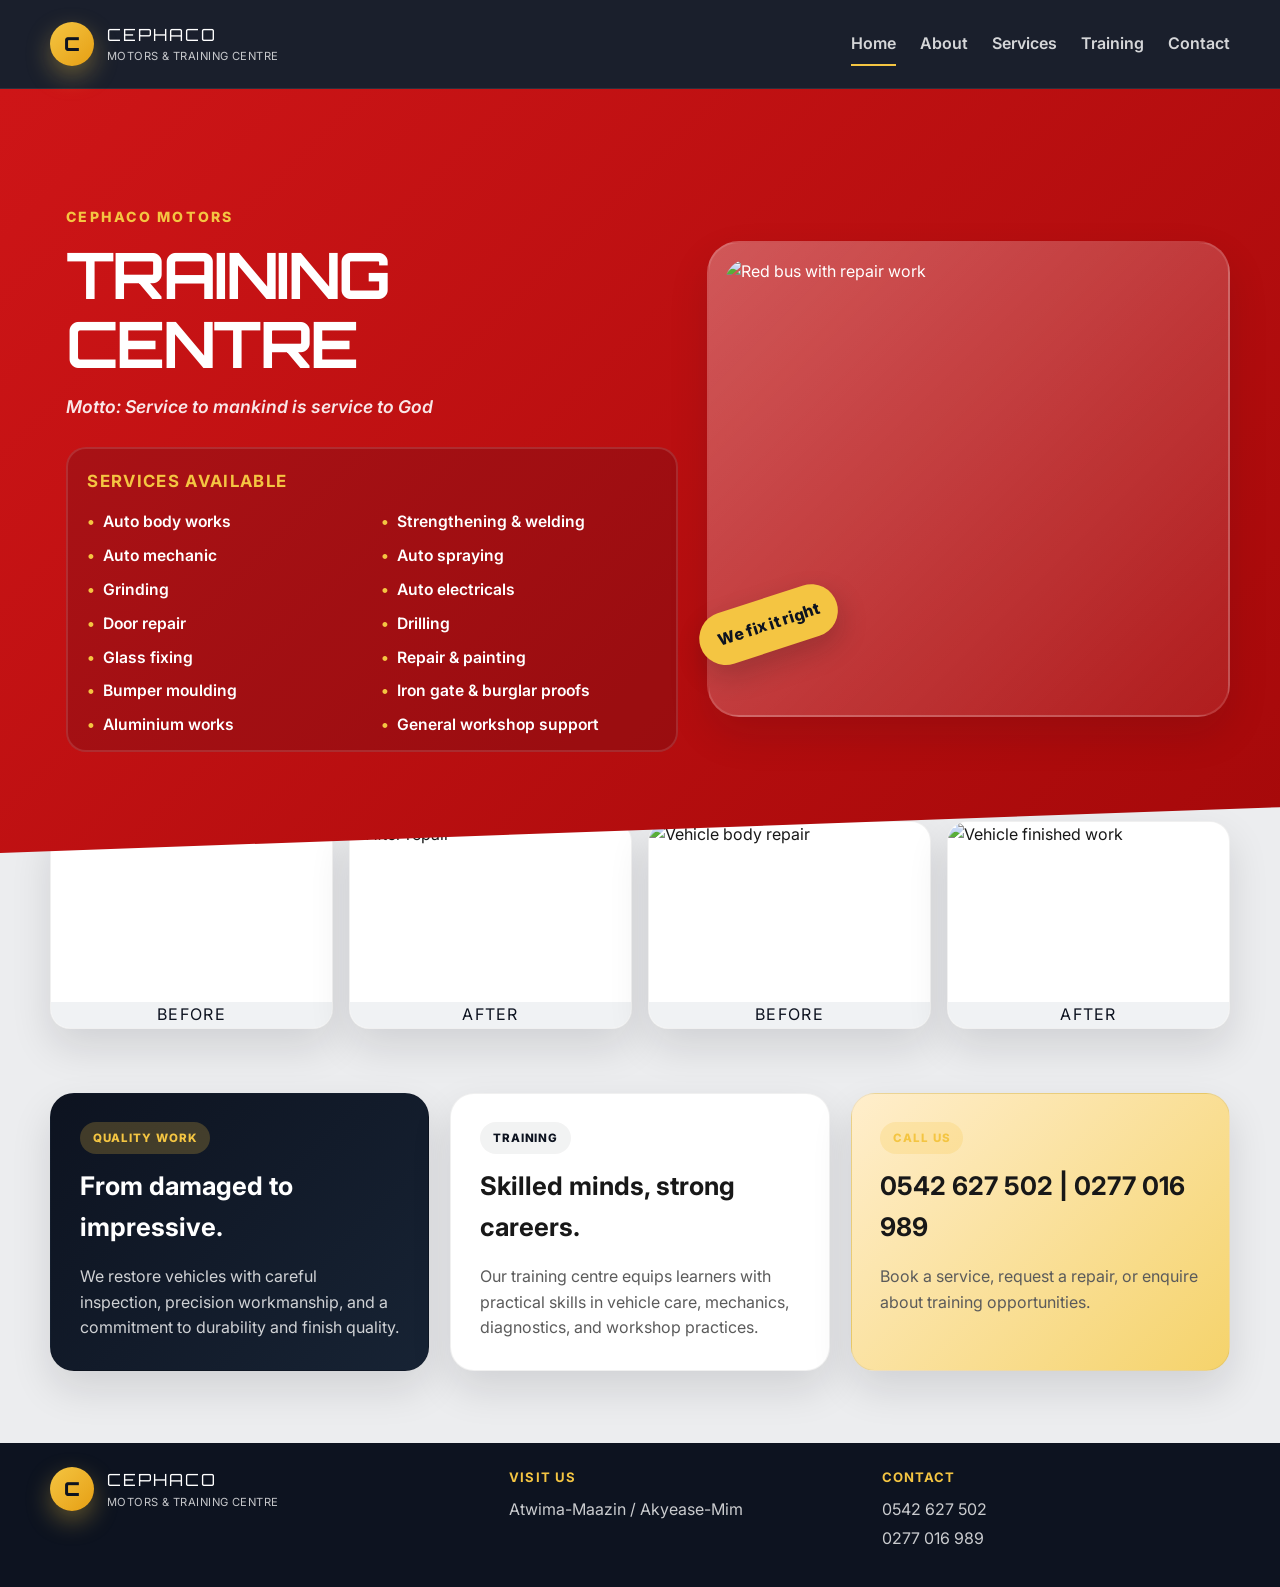
==== index.html @ 9bf20b14 "Add files via upload" ====
<!DOCTYPE html>
<html lang="en">
  <head>
    <meta charset="UTF-8" />
    <meta name="viewport" content="width=device-width, initial-scale=1.0" />
    <title>CEPHACO Motors & Training Centre</title>
    <meta
      name="description"
      content="CEPHACO Motors and Training Centre offers vehicle repair, auto body work, auto electricals, training and vehicle service solutions."
    />
    <link rel="preconnect" href="https://fonts.googleapis.com" />
    <link rel="preconnect" href="https://fonts.gstatic.com" crossorigin />
    <link
      href="https://fonts.googleapis.com/css2?family=Orbitron:wght@500;700;800;900&family=Inter:wght@400;500;600;700;800&display=swap"
      rel="stylesheet"
    />
    <link rel="stylesheet" href="styles.css" />
  </head>
  <body>
    <header class="site-header">
      <div class="container nav-wrap">
        <a href="index.html" class="brand" aria-label="CEPHACO home">
          <div class="brand-badge">C</div>
          <div>
            <span class="brand-name">CEPHACO</span>
            <small>MOTORS & TRAINING CENTRE</small>
          </div>
        </a>

        <nav class="main-nav" aria-label="Main navigation">
          <a href="index.html" class="active">Home</a>
          <a href="about.html">About</a>
          <a href="services.html">Services</a>
          <a href="training.html">Training</a>
          <a href="contact.html">Contact</a>
        </nav>
      </div>
    </header>

    <main>
      <section class="hero-panel">
        <div class="container hero-shell">
          <div class="hero-copy">
            <div class="hero-topline">CEPHACO MOTORS</div>
            <h1>TRAINING CENTRE</h1>
            <p class="hero-tag">Motto: Service to mankind is service to God</p>

            <div class="services-widget">
              <h3>Services available</h3>
              <div class="service-list">
                <span>Auto body works</span>
                <span>Strengthening & welding</span>
                <span>Auto mechanic</span>
                <span>Auto spraying</span>
                <span>Grinding</span>
                <span>Auto electricals</span>
                <span>Door repair</span>
                <span>Drilling</span>
                <span>Glass fixing</span>
                <span>Repair & painting</span>
                <span>Bumper moulding</span>
                <span>Iron gate & burglar proofs</span>
                <span>Aluminium works</span>
                <span>General workshop support</span>
              </div>
            </div>
          </div>

          <div class="hero-visual">
            <div class="bus-figure">
              <img
                src="https://images.unsplash.com/photo-1553440569-bcc63803a83d?auto=format&fit=crop&w=1200&q=80"
                alt="Red bus with repair work"
              />
            </div>
            <div class="arrow-callout">We fix it right</div>
          </div>
        </div>
      </section>

      <section class="gallery-strip">
        <div class="container mini-gallery">
          <div class="before-after">
            <img src="https://images.unsplash.com/photo-1503376780353-7e6692767b70?auto=format&fit=crop&w=800&q=80" alt="Before repair" />
            <span>Before</span>
          </div>
          <div class="before-after after">
            <img src="https://images.unsplash.com/photo-1492144534655-ae79c964c9d7?auto=format&fit=crop&w=800&q=80" alt="After repair" />
            <span>After</span>
          </div>
          <div class="before-after">
            <img src="https://images.unsplash.com/photo-1511919884226-fd3cad34687c?auto=format&fit=crop&w=800&q=80" alt="Vehicle body repair" />
            <span>Before</span>
          </div>
          <div class="before-after after">
            <img src="https://images.unsplash.com/photo-1544636331-e26879cd4d9b?auto=format&fit=crop&w=800&q=80" alt="Vehicle finished work" />
            <span>After</span>
          </div>
        </div>
      </section>

      <section class="features">
        <div class="container feature-grid">
          <article class="feature-card feature-dark">
            <div class="feature-badge">Quality Work</div>
            <h3>From damaged to impressive.</h3>
            <p>
              We restore vehicles with careful inspection, precision workmanship, and a
              commitment to durability and finish quality.
            </p>
          </article>

          <article class="feature-card">
            <div class="feature-badge alt">Training</div>
            <h3>Skilled minds, strong careers.</h3>
            <p>
              Our training centre equips learners with practical skills in vehicle care,
              mechanics, diagnostics, and workshop practices.
            </p>
          </article>

          <article class="feature-card highlight-card">
            <div class="feature-badge">Call us</div>
            <h3>0542 627 502 | 0277 016 989</h3>
            <p>Book a service, request a repair, or enquire about training opportunities.</p>
          </article>
        </div>
      </section>
    </main>

    <footer class="site-footer">
      <div class="container footer-wrap">
        <div>
          <div class="brand footer-brand">
            <div class="brand-badge">C</div>
            <div>
              <span class="brand-name">CEPHACO</span>
              <small>MOTORS & TRAINING CENTRE</small>
            </div>
          </div>
        </div>

        <div>
          <h4>Visit us</h4>
          <p>Atwima-Maazin / Akyease-Mim</p>
        </div>

        <div>
          <h4>Contact</h4>
          <p>0542 627 502</p>
          <p>0277 016 989</p>
        </div>
      </div>
    </footer>

    <script src="script.js"></script>
  </body>
</html>
---- styles.css ----
:root {
  --red-1: #a6090a;
  --red-2: #ce1517;
  --red-3: #e72b2c;
  --gold: #f4c542;
  --dark: #0d1320;
  --bg: #ecedef;
  --text: #181818;
  --muted: #5b5b5b;
  --white: #ffffff;
  --shadow: 0 18px 40px rgba(16, 17, 22, 0.12);
}

* {
  box-sizing: border-box;
}

html {
  scroll-behavior: smooth;
}

body {
  margin: 0;
  font-family: "Inter", sans-serif;
  background: var(--bg);
  color: var(--text);
  line-height: 1.6;
}

img {
  display: block;
  max-width: 100%;
}

a {
  color: inherit;
  text-decoration: none;
}

button,
input,
textarea {
  font: inherit;
}

.container {
  width: min(1180px, calc(100% - 2rem));
  margin: 0 auto;
}

.site-header {
  background: rgba(13, 19, 32, 0.94);
  border-bottom: 1px solid rgba(255, 255, 255, 0.08);
  position: sticky;
  top: 0;
  z-index: 20;
}

.nav-wrap {
  display: flex;
  align-items: center;
  justify-content: space-between;
  min-height: 88px;
  gap: 1.5rem;
}

.brand {
  display: inline-flex;
  align-items: center;
  gap: 0.8rem;
}

.brand-badge {
  width: 44px;
  height: 44px;
  border-radius: 50%;
  display: grid;
  place-items: center;
  background: linear-gradient(135deg, #f4c542 0%, #e69f14 100%);
  color: var(--dark);
  font-family: "Orbitron", sans-serif;
  font-weight: 900;
  font-size: 1.2rem;
  box-shadow: 0 10px 24px rgba(244, 197, 66, 0.35);
}

.brand-name {
  display: block;
  color: var(--white);
  font-family: "Orbitron", sans-serif;
  font-size: 1.05rem;
  letter-spacing: 0.12em;
}

.brand small {
  display: block;
  color: rgba(255, 255, 255, 0.76);
  font-size: 0.7rem;
  letter-spacing: 0.04em;
}

.main-nav {
  display: flex;
  align-items: center;
  gap: 1.5rem;
  color: rgba(255, 255, 255, 0.82);
  font-weight: 600;
}

.main-nav a {
  position: relative;
  padding: 0.3rem 0;
}

.main-nav a::after {
  content: "";
  position: absolute;
  left: 0;
  bottom: -0.25rem;
  width: 100%;
  height: 2px;
  background: var(--gold);
  transform: scaleX(0);
  transform-origin: left;
  transition: transform 0.2s ease;
}

.main-nav a:hover::after,
.main-nav a.active::after {
  transform: scaleX(1);
}

.hero-panel {
  background: linear-gradient(135deg, var(--red-2) 0%, var(--red-1) 100%);
  color: var(--white);
  padding: 2.5rem 0 1.5rem;
  clip-path: polygon(0 0, 100% 0, 100% 94%, 0 100%);
}

.hero-shell {
  display: grid;
  grid-template-columns: 1.2fr 1fr;
  gap: 1.8rem;
  align-items: center;
  min-height: 700px;
}

.hero-copy {
  padding-left: 1rem;
}

.hero-topline,
.kicker {
  margin: 0 0 0.75rem;
  color: var(--gold);
  font-size: 0.88rem;
  text-transform: uppercase;
  letter-spacing: 0.16em;
  font-weight: 800;
}

.hero-copy h1,
.page-hero h1 {
  margin: 0;
  font-family: "Orbitron", sans-serif;
  line-height: 1.08;
  letter-spacing: -0.04em;
  text-transform: uppercase;
}

.hero-copy h1 {
  font-size: clamp(2.7rem, 5vw, 5rem);
}

.hero-tag {
  margin: 0.9rem 0 1.6rem;
  color: rgba(255, 255, 255, 0.9);
  font-size: 1.1rem;
  font-weight: 600;
  font-style: italic;
}

.services-widget {
  background: rgba(13, 19, 32, 0.15);
  border: 2px solid rgba(255, 255, 255, 0.12);
  border-radius: 20px;
  padding: 1.2rem 1.2rem 0.8rem;
  max-width: 620px;
}

.services-widget h3 {
  margin: 0 0 0.9rem;
  font-size: 1.05rem;
  text-transform: uppercase;
  letter-spacing: 0.08em;
  color: var(--gold);
}

.service-list {
  display: grid;
  grid-template-columns: repeat(2, minmax(0, 1fr));
  gap: 0.55rem 1.1rem;
  font-size: 0.98rem;
  font-weight: 600;
}

.service-list span::before {
  content: "•";
  margin-right: 0.5rem;
  color: var(--gold);
}

.hero-visual {
  position: relative;
  display: flex;
  align-items: center;
  justify-content: center;
  min-height: 520px;
}

.bus-figure {
  width: min(100%, 600px);
  background: linear-gradient(135deg, rgba(255,255,255,0.3), rgba(255,255,255,0.08));
  border: 2px solid rgba(255,255,255,0.12);
  padding: 1rem;
  border-radius: 32px;
  box-shadow: var(--shadow);
}

.bus-figure img {
  width: 100%;
  height: 440px;
  object-fit: cover;
  border-radius: 24px;
}

.arrow-callout {
  position: absolute;
  left: -10px;
  bottom: 88px;
  background: var(--gold);
  color: var(--dark);
  padding: 0.85rem 1.2rem;
  border-radius: 999px;
  font-weight: 800;
  transform: rotate(-18deg);
  box-shadow: 0 12px 28px rgba(17, 17, 17, 0.2);
}

.gallery-strip {
  margin-top: -2rem;
  padding-bottom: 1rem;
}

.mini-gallery {
  display: grid;
  grid-template-columns: repeat(4, minmax(0, 1fr));
  gap: 1rem;
}

.before-after {
  background: var(--white);
  border: 1px solid rgba(0, 0, 0, 0.06);
  border-radius: 20px;
  overflow: hidden;
  box-shadow: var(--shadow);
}

.before-after img {
  width: 100%;
  height: 180px;
  object-fit: cover;
}

.before-after span {
  display: block;
  text-align: center;
  padding: 0.7rem 0.
  font-weight: 800;
  text-transform: uppercase;
  letter-spacing: 0.08em;
  color: var(--dark);
  background: #f0f2f4;
}

.features {
  padding: 3rem 0 4.5rem;
}

.feature-grid {
  display: grid;
  grid-template-columns: repeat(3, minmax(0, 1fr));
  gap: 1.3rem;
}

.feature-card {
  background: var(--white);
  border-radius: 24px;
  padding: 1.8rem;
  border: 1px solid rgba(0, 0, 0, 0.06);
  box-shadow: var(--shadow);
}

.feature-card p {
  margin-bottom: 0;
  color: var(--muted);
}

.feature-card h3 {
  margin: 0.8rem 0 0.5rem;
  font-size: clamp(1.4rem, 2vw, 1.9rem);
}

.feature-dark {
  background: linear-gradient(135deg, var(--dark), #172334);
  color: var(--white);
}

.feature-dark p {
  color: rgba(255, 255, 255, 0.8);
}

.feature-badge {
  display: inline-block;
  border-radius: 999px;
  background: rgba(244, 197, 66, 0.22);
  color: var(--gold);
  padding: 0.4rem 0.8rem;
  font-weight: 800;
  font-size: 0.72rem;
  text-transform: uppercase;
  letter-spacing: 0.08em;
}

.feature-badge.alt {
  background: rgba(13, 19, 32, 0.05);
  color: var(--dark);
}

.highlight-card {
  background: linear-gradient(135deg, #ffeecc 0%, #f5d36b 100%);
}

.site-footer {
  background: #0d1320;
  color: var(--white);
  padding: 1.5rem 0 2rem;
}

.footer-wrap {
  display: grid;
  grid-template-columns: 1.25fr 1fr 1fr;
  gap: 1.5rem;
  align-items: start;
}

.footer-wrap h4 {
  margin-top: 0;
  margin-bottom: 0.6rem;
  color: var(--gold);
  text-transform: uppercase;
  letter-spacing: 0.08em;
  font-size: 0.82rem;
}

.footer-wrap p {
  margin: 0.2rem 0;
  color: rgba(255,255,255,0.78);
}

.page-main {
  background: #f5f5f6;
}

.page-hero {
  background: linear-gradient(135deg, #ad0f10 0%, #d31d1d 100%);
  color: var(--white);
  padding: 3.2rem 0 2.4rem;
}

.small-hero h1 {
  font-size: clamp(2.1rem, 4vw, 3.4rem);
  max-width: 760px;
}

.content-section {
  padding: 4rem 0;
}

.split-layout {
  display: grid;
  grid-template-columns: 1.2fr 0.8fr;
  gap: 1.5rem;
  align-items: center;
}

.split-layout p,
.values-grid p,
.detail-card p,
.training-box p,
.contact-card li,
.contact-form label {
  color: var(--muted);
}

.info-box,
.contact-card,
.training-box,
.detail-card {
  background: var(--white);
  border-radius: 22px;
  border: 1px solid rgba(17, 17, 17, 0.06);
  padding: 1.8rem;
  box-shadow: var(--shadow);
}

.values-grid {
  display: grid;
  grid-template-columns: repeat(3, minmax(0, 1fr));
  gap: 1.3rem;
}

.values-grid h3,
.detail-card h3,
.training-box h3,
.contact-card h3 {
  margin-top: 0;
  margin-bottom: 0.6rem;
  font-size: 1.5rem;
}

.alt-bg {
  background: #edf1f4;
}

.card-grid {
  display: grid;
  grid-template-columns: repeat(3, minmax(0, 1fr));
  gap: 1.3rem;
}

.training-layout {
  display: grid;
  grid-template-columns: repeat(3, minmax(0, 1fr));
  gap: 1.3rem;
}

.pill {
  display: inline-block;
  background: rgba(244, 197, 66, 0.15);
  color: #c78306;
  font-size: 0.78rem;
  letter-spacing: 0.08em;
  text-transform: uppercase;
  font-weight: 800;
  padding: 0.45rem 0.7rem;
  border-radius: 999px;
  margin-bottom: 0.8rem;
}

.highlight-box {
  background: linear-gradient(135deg, var(--dark), #1b2335);
  color: var(--white);
}

.highlight-box p,
.highlight-box .pill {
  color: rgba(255,255,255,0.8);
}

.contact-layout {
  display: grid;
  grid-template-columns: 0.8fr 1.2fr;
  gap: 1.5rem;
}

.contact-card ul {
  list-style: none;
  margin: 0;
  padding: 0;
  display: grid;
  gap: 0.7rem;
}

.contact-form {
  display: grid;
  gap: 1rem;
  background: var(--white);
  border-radius: 22px;
  border: 1px solid rgba(17,17,17,0.06);
  box-shadow: var(--shadow);
  padding: 1.5rem;
}

.contact-form label {
  display: grid;
  gap: 0.45rem;
  font-weight: 600;
}

.contact-form input,
.contact-form textarea {
  padding: 0.9rem 1rem;
  border-radius: 12px;
  border: 1px solid rgba(17, 17, 17, 0.1);
  background: #f8f8f8;
  color: var(--text);
}

.contact-form button {
  border: none;
  border-radius: 999px;
  background: linear-gradient(135deg, var(--red-2), var(--red-1));
  color: var(--white);
  padding: 0.9rem 1.2rem;
  font-weight: 800;
  cursor: pointer;
}

@media (max-width: 900px) {
  .hero-shell,
  .split-layout,
  .feature-grid,
  .card-grid,
  .training-layout,
  .values-grid,
  .footer-wrap,
  .contact-layout {
    grid-template-columns: 1fr;
  }

  .main-nav {
    display: none;
  }

  .mini-gallery {
    grid-template-columns: repeat(2, minmax(0, 1fr));
  }
}

@media (max-width: 580px) {
  .hero-panel {
    clip-path: none;
  }

  .service-list,
  .mini-gallery {
    grid-template-columns: 1fr;
  }

  .hero-copy {
    padding-left: 0;
  }

  .nav-wrap {
    min-height: 72px;
  }

  .brand small {
    display: none;
  }
}
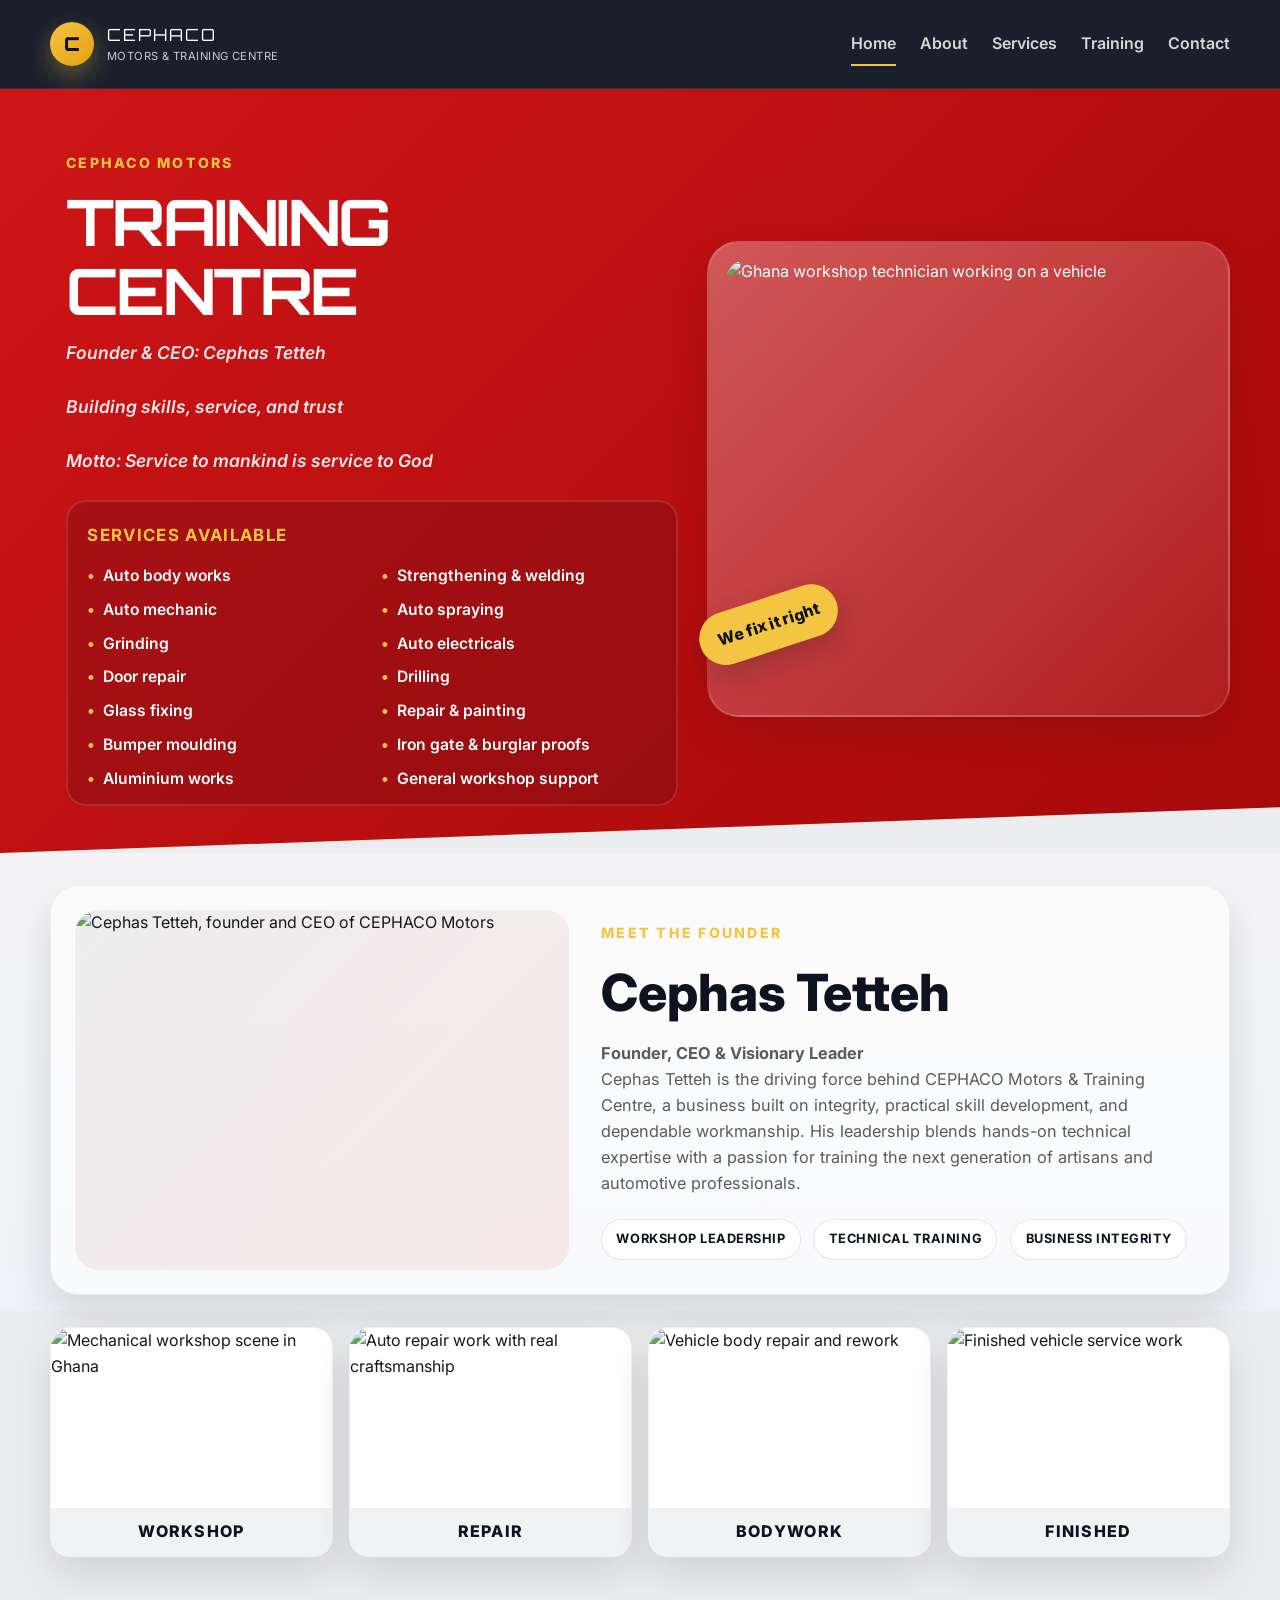
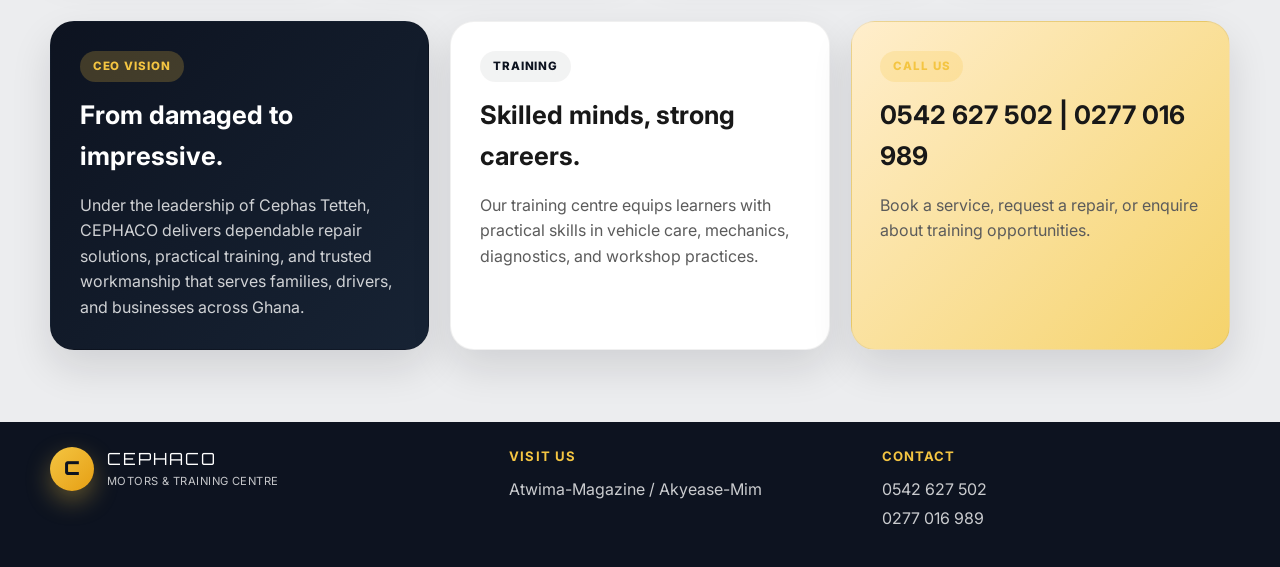
==== commit 643d8325: "Add files via upload" ====
--- a/index.html
+++ b/index.html
@@ -43,6 +43,8 @@
           <div class="hero-copy">
             <div class="hero-topline">CEPHACO MOTORS</div>
             <h1>TRAINING CENTRE</h1>
+            <p class="hero-tag">Founder & CEO: Cephas Tetteh</p>
+            <p class="hero-tag">Building skills, service, and trust</p>
             <p class="hero-tag">Motto: Service to mankind is service to God</p>
 
             <div class="services-widget">
@@ -69,8 +71,8 @@
           <div class="hero-visual">
             <div class="bus-figure">
               <img
-                src="https://images.unsplash.com/photo-1553440569-bcc63803a83d?auto=format&fit=crop&w=1200&q=80"
-                alt="Red bus with repair work"
+                src="https://images.unsplash.com/photo-1581092580497-e0d23cbdf1dc?auto=format&fit=crop&w=1200&q=80"
+                alt="Ghana workshop technician working on a vehicle"
               />
             </div>
             <div class="arrow-callout">We fix it right</div>
@@ -78,23 +80,48 @@
         </div>
       </section>
 
+      <section class="founder-profile">
+        <div class="container founder-shell">
+          <div class="founder-portrait">
+            <img src="images/cephas-tetteh.svg" alt="Cephas Tetteh, founder and CEO of CEPHACO Motors" />
+          </div>
+
+          <div class="founder-copy">
+            <span class="kicker">Meet the founder</span>
+            <h2>Cephas Tetteh</h2>
+            <p class="founder-role">Founder, CEO & Visionary Leader</p>
+            <p>
+              Cephas Tetteh is the driving force behind CEPHACO Motors & Training Centre,
+              a business built on integrity, practical skill development, and dependable
+              workmanship. His leadership blends hands-on technical expertise with a passion
+              for training the next generation of artisans and automotive professionals.
+            </p>
+            <div class="founder-points">
+              <span>Workshop leadership</span>
+              <span>Technical training</span>
+              <span>Business integrity</span>
+            </div>
+          </div>
+        </div>
+      </section>
+
       <section class="gallery-strip">
         <div class="container mini-gallery">
           <div class="before-after">
-            <img src="https://images.unsplash.com/photo-1503376780353-7e6692767b70?auto=format&fit=crop&w=800&q=80" alt="Before repair" />
-            <span>Before</span>
+            <img src="https://images.unsplash.com/photo-1487754180451-c456e491b1c8?auto=format&fit=crop&w=800&q=80" alt="Mechanical workshop scene in Ghana" />
+            <span>Workshop</span>
           </div>
           <div class="before-after after">
-            <img src="https://images.unsplash.com/photo-1492144534655-ae79c964c9d7?auto=format&fit=crop&w=800&q=80" alt="After repair" />
-            <span>After</span>
+            <img src="https://images.unsplash.com/photo-1517524206127-48bbd363f3d7?auto=format&fit=crop&w=800&q=80" alt="Auto repair work with real craftsmanship" />
+            <span>Repair</span>
           </div>
           <div class="before-after">
-            <img src="https://images.unsplash.com/photo-1511919884226-fd3cad34687c?auto=format&fit=crop&w=800&q=80" alt="Vehicle body repair" />
-            <span>Before</span>
+            <img src="https://images.unsplash.com/photo-1492144534655-ae79c964c9d7?auto=format&fit=crop&w=800&q=80" alt="Vehicle body repair and rework" />
+            <span>Bodywork</span>
           </div>
           <div class="before-after after">
-            <img src="https://images.unsplash.com/photo-1544636331-e26879cd4d9b?auto=format&fit=crop&w=800&q=80" alt="Vehicle finished work" />
-            <span>After</span>
+            <img src="https://images.unsplash.com/photo-1544636331-e26879cd4d9b?auto=format&fit=crop&w=800&q=80" alt="Finished vehicle service work" />
+            <span>Finished</span>
           </div>
         </div>
       </section>
@@ -102,11 +129,12 @@
       <section class="features">
         <div class="container feature-grid">
           <article class="feature-card feature-dark">
-            <div class="feature-badge">Quality Work</div>
+            <div class="feature-badge">CEO Vision</div>
             <h3>From damaged to impressive.</h3>
             <p>
-              We restore vehicles with careful inspection, precision workmanship, and a
-              commitment to durability and finish quality.
+              Under the leadership of Cephas Tetteh, CEPHACO delivers dependable repair
+              solutions, practical training, and trusted workmanship that serves families,
+              drivers, and businesses across Ghana.
             </p>
           </article>
 
@@ -142,7 +170,7 @@
 
         <div>
           <h4>Visit us</h4>
-          <p>Atwima-Maazin / Akyease-Mim</p>
+          <p>Atwima-Magazine / Akyease-Mim</p>
         </div>
 
         <div>
--- a/styles.css
+++ b/styles.css
@@ -247,8 +247,80 @@
   box-shadow: 0 12px 28px rgba(17, 17, 17, 0.2);
 }
 
+.founder-profile {
+  background: linear-gradient(180deg, #f4f4f6 0%, #eef1f5 100%);
+  padding: 2rem 0 1rem;
+}
+
+.founder-shell {
+  display: grid;
+  grid-template-columns: 0.9fr 1.1fr;
+  gap: 2rem;
+  align-items: center;
+  background: rgba(255, 255, 255, 0.65);
+  border: 1px solid rgba(17, 17, 17, 0.06);
+  border-radius: 28px;
+  box-shadow: var(--shadow);
+  padding: 1.5rem;
+}
+
+.founder-portrait {
+  background: linear-gradient(135deg, rgba(13, 19, 32, 0.06), rgba(218, 21, 21, 0.08));
+  border-radius: 24px;
+  overflow: hidden;
+  min-height: 360px;
+}
+
+.founder-portrait img {
+  width: 100%;
+  height: 100%;
+  object-fit: cover;
+  min-height: 360px;
+}
+
+.founder-copy h2 {
+  margin: 0.4rem 0 0.4rem;
+  font-size: clamp(2rem, 4vw, 3.2rem);
+  font-weight: 800;
+  color: var(--dark);
+}
+
+.founder-role {
+  margin: 0 0 1rem;
+  font-size: 1.1rem;
+  font-weight: 700;
+  color: var(--red-1);
+}
+
+.founder-copy p {
+  color: var(--muted);
+  margin: 0;
+  font-size: 1.02rem;
+}
+
+.founder-points {
+  display: flex;
+  flex-wrap: wrap;
+  gap: 0.8rem;
+  margin-top: 1.4rem;
+}
+
+.founder-points span {
+  display: inline-flex;
+  align-items: center;
+  padding: 0.6rem 0.9rem;
+  border-radius: 999px;
+  border: 1px solid rgba(13, 19, 32, 0.1);
+  background: rgba(255, 255, 255, 0.8);
+  color: var(--dark);
+  font-weight: 700;
+  font-size: 0.8rem;
+  letter-spacing: 0.04em;
+  text-transform: uppercase;
+}
+
 .gallery-strip {
-  margin-top: -2rem;
+  margin-top: 1rem;
   padding-bottom: 1rem;
 }
 
@@ -275,7 +347,7 @@
 .before-after span {
   display: block;
   text-align: center;
-  padding: 0.7rem 0.
+  padding: 0.7rem 0;
   font-weight: 800;
   text-transform: uppercase;
   letter-spacing: 0.08em;
@@ -366,6 +438,19 @@
 .footer-wrap p {
   margin: 0.2rem 0;
   color: rgba(255,255,255,0.78);
+}
+
+.footer-location {
+  display: inline-block;
+  margin-top: 0.3rem;
+  padding: 0.4rem 0.7rem;
+  border-radius: 999px;
+  background: rgba(244, 197, 66, 0.12);
+  color: var(--gold);
+  font-size: 0.72rem;
+  text-transform: uppercase;
+  letter-spacing: 0.08em;
+  font-weight: 800;
 }
 
 .page-main {
@@ -472,30 +557,96 @@
   display: grid;
   grid-template-columns: 0.8fr 1.2fr;
   gap: 1.5rem;
+  align-items: start;
+}
+
+.contact-card,
+.contact-form {
+  background: var(--white);
+  border-radius: 24px;
+  border: 1px solid rgba(17,17,17,0.06);
+  box-shadow: var(--shadow);
+  padding: 1.8rem;
+}
+
+.contact-card {
+  background: linear-gradient(180deg, #ffffff 0%, #f4f4f8 100%);
+}
+
+.contact-highlight {
+  background: linear-gradient(135deg, rgba(13, 19, 32, 0.97), rgba(36, 55, 76, 0.95));
+  color: var(--white);
 }
 
 .contact-card ul {
   list-style: none;
-  margin: 0;
+  margin: 0 0 1.2rem;
   padding: 0;
   display: grid;
-  gap: 0.7rem;
+  gap: 0.85rem;
+}
+
+.contact-card li {
+  color: inherit;
+  line-height: 1.6;
+}
+
+.contact-card a {
+  color: inherit;
+  opacity: 0.95;
+}
+
+.quick-actions {
+  display: flex;
+  flex-wrap: wrap;
+  gap: 0.8rem;
+}
+
+.call-button,
+.whatsapp-button,
+.mail-button {
+  display: inline-flex;
+  align-items: center;
+  justify-content: center;
+  border-radius: 999px;
+  padding: 0.75rem 1.1rem;
+  font-weight: 800;
+  text-transform: uppercase;
+  letter-spacing: 0.04em;
+  font-size: 0.72rem;
+}
+
+.call-button {
+  background: var(--gold);
+  color: var(--dark);
+}
+
+.whatsapp-button {
+  background: #25D366;
+  color: var(--white);
+}
+
+.mail-button {
+  background: rgba(255,255,255,0.08);
+  color: var(--white);
+  border: 1px solid rgba(255,255,255,0.12);
 }
 
 .contact-form {
   display: grid;
   gap: 1rem;
-  background: var(--white);
-  border-radius: 22px;
-  border: 1px solid rgba(17,17,17,0.06);
-  box-shadow: var(--shadow);
-  padding: 1.5rem;
+}
+
+.contact-form h3 {
+  margin: 0 0 0.25rem;
+  font-size: clamp(1.5rem, 2vw, 2rem);
 }
 
 .contact-form label {
   display: grid;
   gap: 0.45rem;
   font-weight: 600;
+  color: var(--text);
 }
 
 .contact-form input,
@@ -507,6 +658,12 @@
   color: var(--text);
 }
 
+.contact-form input:focus,
+.contact-form textarea:focus {
+  outline: 2px solid rgba(196, 33, 33, 0.18);
+  border-color: rgba(196, 33, 33, 0.35);
+}
+
 .contact-form button {
   border: none;
   border-radius: 999px;
@@ -515,10 +672,16 @@
   padding: 0.9rem 1.2rem;
   font-weight: 800;
   cursor: pointer;
+  transition: transform 0.2s ease;
+}
+
+.contact-form button:hover {
+  transform: translateY(-1px);
 }
 
 @media (max-width: 900px) {
   .hero-shell,
+  .founder-shell,
   .split-layout,
   .feature-grid,
   .card-grid,
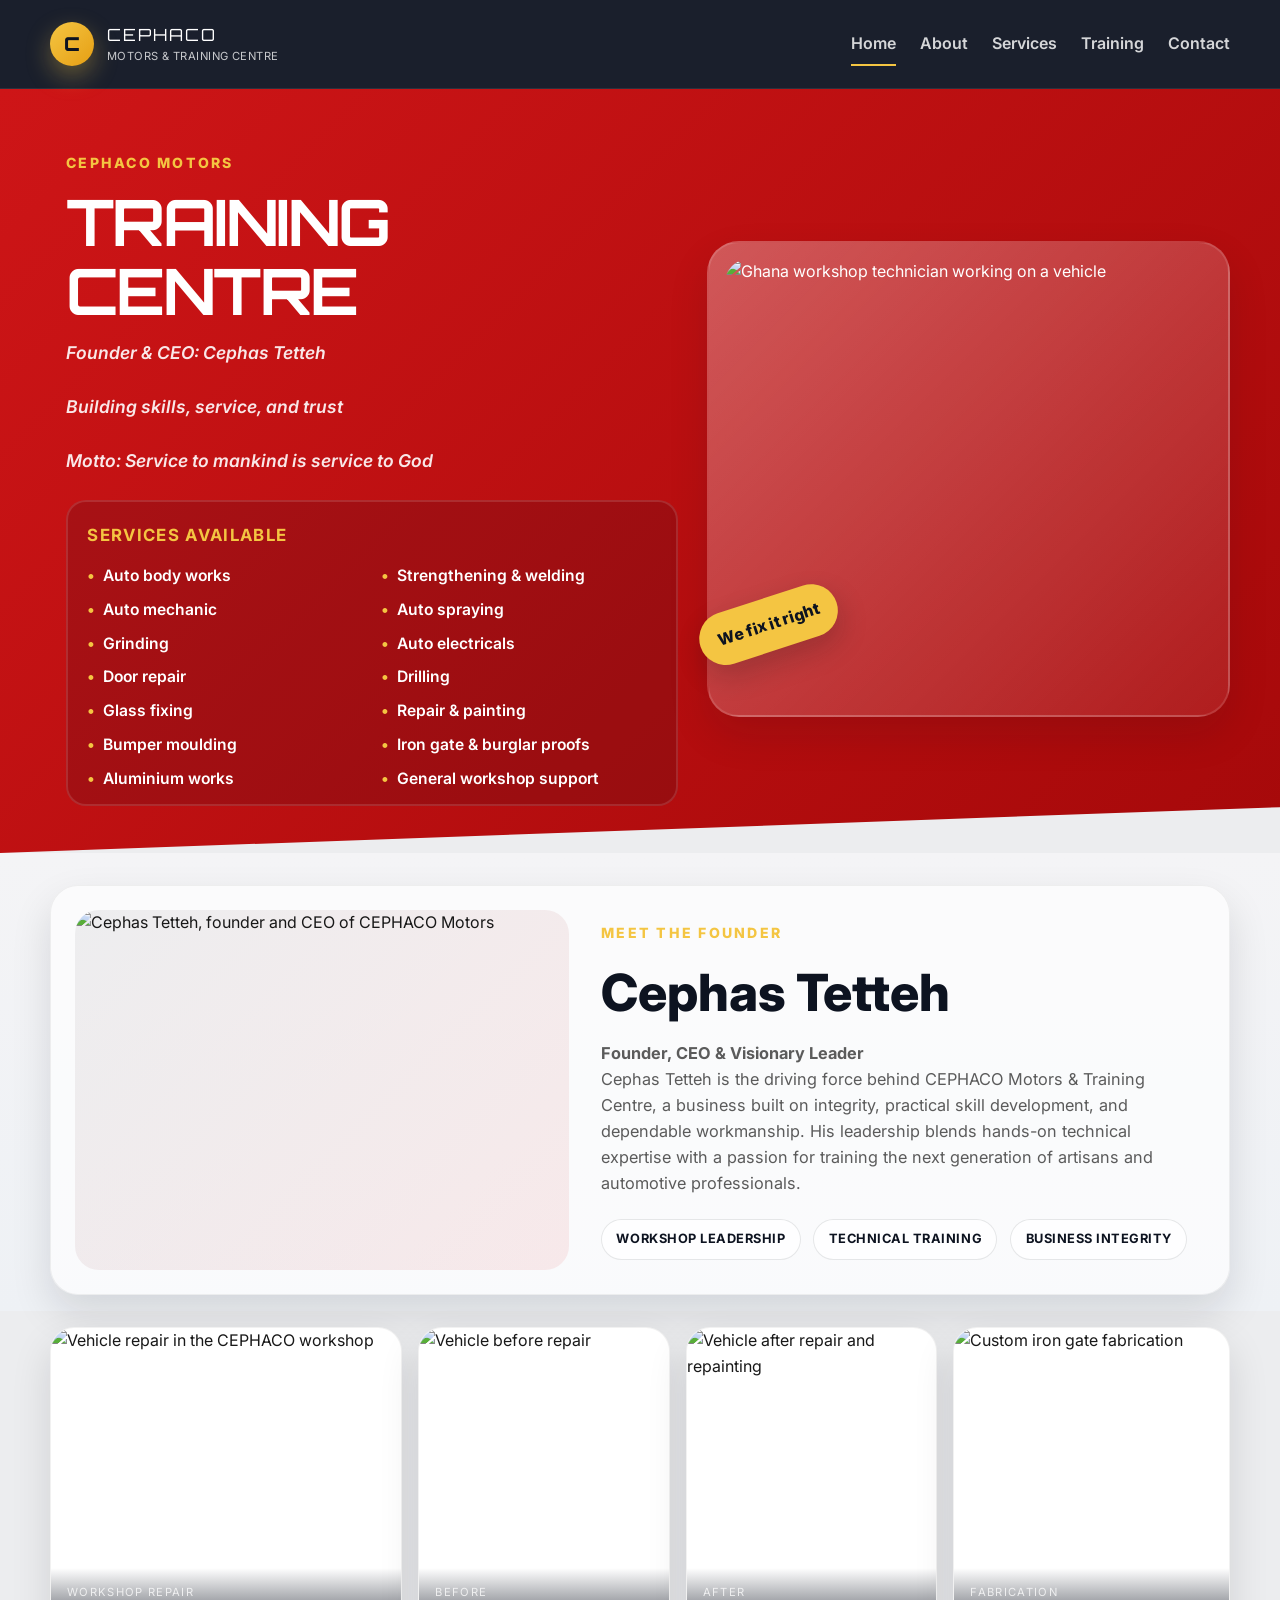
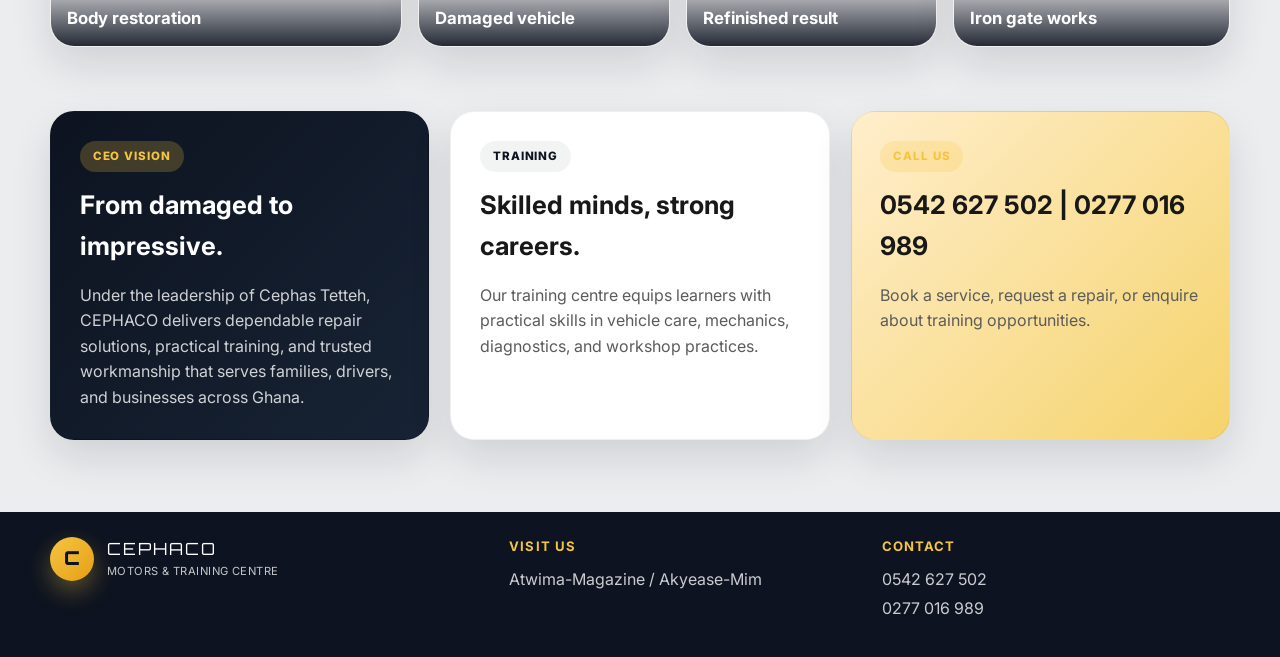
==== commit 9a86abe1: "Add files via upload" ====
--- a/index.html
+++ b/index.html
@@ -106,22 +106,37 @@
       </section>
 
       <section class="gallery-strip">
-        <div class="container mini-gallery">
-          <div class="before-after">
-            <img src="https://images.unsplash.com/photo-1487754180451-c456e491b1c8?auto=format&fit=crop&w=800&q=80" alt="Mechanical workshop scene in Ghana" />
-            <span>Workshop</span>
-          </div>
-          <div class="before-after after">
-            <img src="https://images.unsplash.com/photo-1517524206127-48bbd363f3d7?auto=format&fit=crop&w=800&q=80" alt="Auto repair work with real craftsmanship" />
-            <span>Repair</span>
-          </div>
-          <div class="before-after">
-            <img src="https://images.unsplash.com/photo-1492144534655-ae79c964c9d7?auto=format&fit=crop&w=800&q=80" alt="Vehicle body repair and rework" />
-            <span>Bodywork</span>
-          </div>
-          <div class="before-after after">
-            <img src="https://images.unsplash.com/photo-1544636331-e26879cd4d9b?auto=format&fit=crop&w=800&q=80" alt="Finished vehicle service work" />
-            <span>Finished</span>
+        <div class="container project-showcase">
+          <div class="showcase-card showcase-card--wide">
+            <img src="images/workshop-repair.svg" alt="Vehicle repair in the CEPHACO workshop" />
+            <div class="showcase-overlay">
+              <span>Workshop repair</span>
+              <strong>Body restoration</strong>
+            </div>
+          </div>
+
+          <div class="showcase-card">
+            <img src="images/car-before.svg" alt="Vehicle before repair" />
+            <div class="showcase-overlay">
+              <span>Before</span>
+              <strong>Damaged vehicle</strong>
+            </div>
+          </div>
+
+          <div class="showcase-card">
+            <img src="images/car-after.svg" alt="Vehicle after repair and repainting" />
+            <div class="showcase-overlay">
+              <span>After</span>
+              <strong>Refinished result</strong>
+            </div>
+          </div>
+
+          <div class="showcase-card showcase-card--tall">
+            <img src="images/gate-fabrication.svg" alt="Custom iron gate fabrication" />
+            <div class="showcase-overlay">
+              <span>Fabrication</span>
+              <strong>Iron gate works</strong>
+            </div>
           </div>
         </div>
       </section>
--- a/styles.css
+++ b/styles.css
@@ -324,35 +324,62 @@
   padding-bottom: 1rem;
 }
 
-.mini-gallery {
-  display: grid;
-  grid-template-columns: repeat(4, minmax(0, 1fr));
+.project-showcase {
+  display: grid;
+  grid-template-columns: 1.4fr 1fr 1fr 1.1fr;
   gap: 1rem;
-}
-
-.before-after {
+  align-items: stretch;
+}
+
+.showcase-card {
+  position: relative;
+  overflow: hidden;
+  border-radius: 24px;
+  min-height: 260px;
+  box-shadow: var(--shadow);
+  border: 1px solid rgba(17, 17, 17, 0.06);
   background: var(--white);
-  border: 1px solid rgba(0, 0, 0, 0.06);
-  border-radius: 20px;
-  overflow: hidden;
-  box-shadow: var(--shadow);
-}
-
-.before-after img {
+}
+
+.showcase-card--wide {
+  min-height: 300px;
+}
+
+.showcase-card--tall {
+  min-height: 320px;
+}
+
+.showcase-card img {
   width: 100%;
-  height: 180px;
+  height: 100%;
   object-fit: cover;
-}
-
-.before-after span {
   display: block;
-  text-align: center;
-  padding: 0.7rem 0;
-  font-weight: 800;
-  text-transform: uppercase;
-  letter-spacing: 0.08em;
-  color: var(--dark);
-  background: #f0f2f4;
+  transition: transform 0.35s ease;
+}
+
+.showcase-card:hover img {
+  transform: scale(1.04);
+}
+
+.showcase-overlay {
+  position: absolute;
+  inset: auto 0 0 0;
+  padding: 1rem 1rem 0.9rem;
+  background: linear-gradient(180deg, transparent 0%, rgba(13, 19, 32, 0.9) 100%);
+  color: var(--white);
+  display: grid;
+  gap: 0.15rem;
+}
+
+.showcase-overlay span {
+  font-size: 0.7rem;
+  letter-spacing: 0.12em;
+  text-transform: uppercase;
+  color: rgba(255, 255, 255, 0.76);
+}
+
+.showcase-overlay strong {
+  font-size: 1.05rem;
 }
 
 .features {
@@ -696,7 +723,7 @@
     display: none;
   }
 
-  .mini-gallery {
+  .project-showcase {
     grid-template-columns: repeat(2, minmax(0, 1fr));
   }
 }
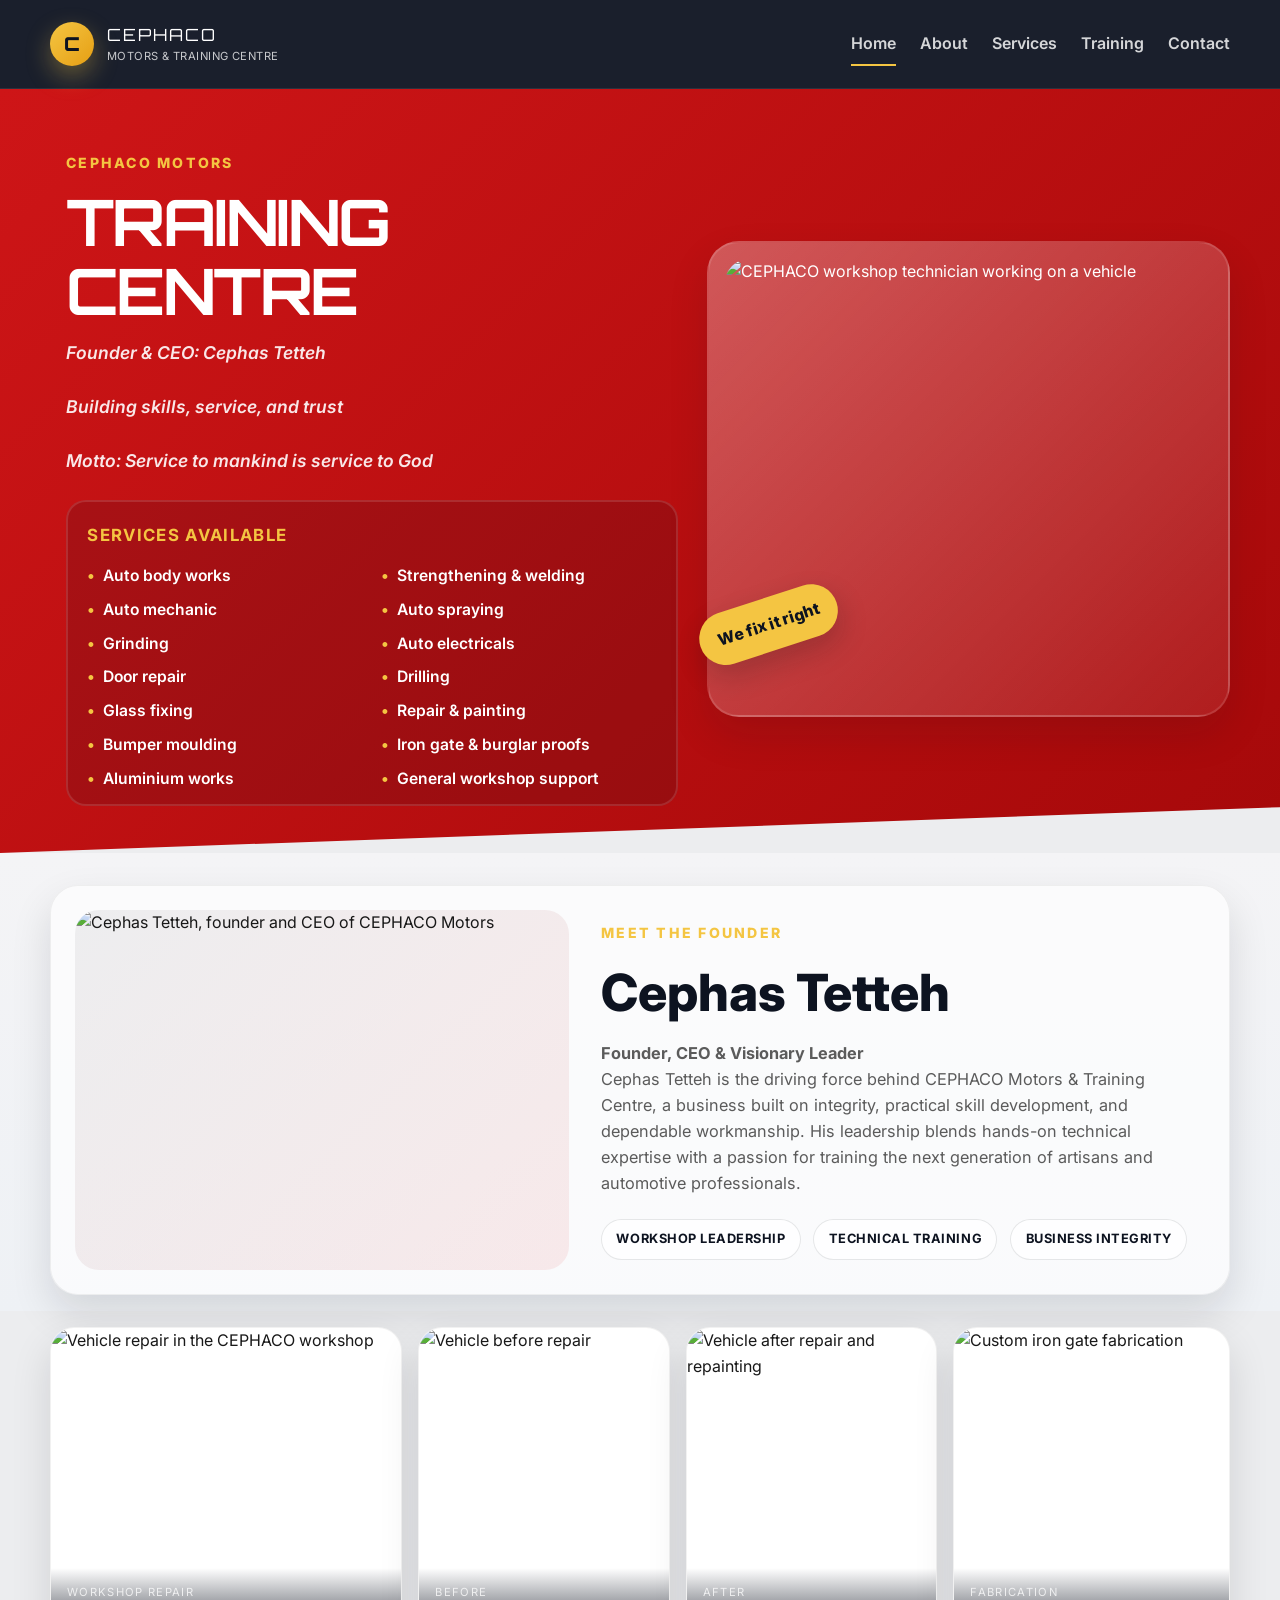
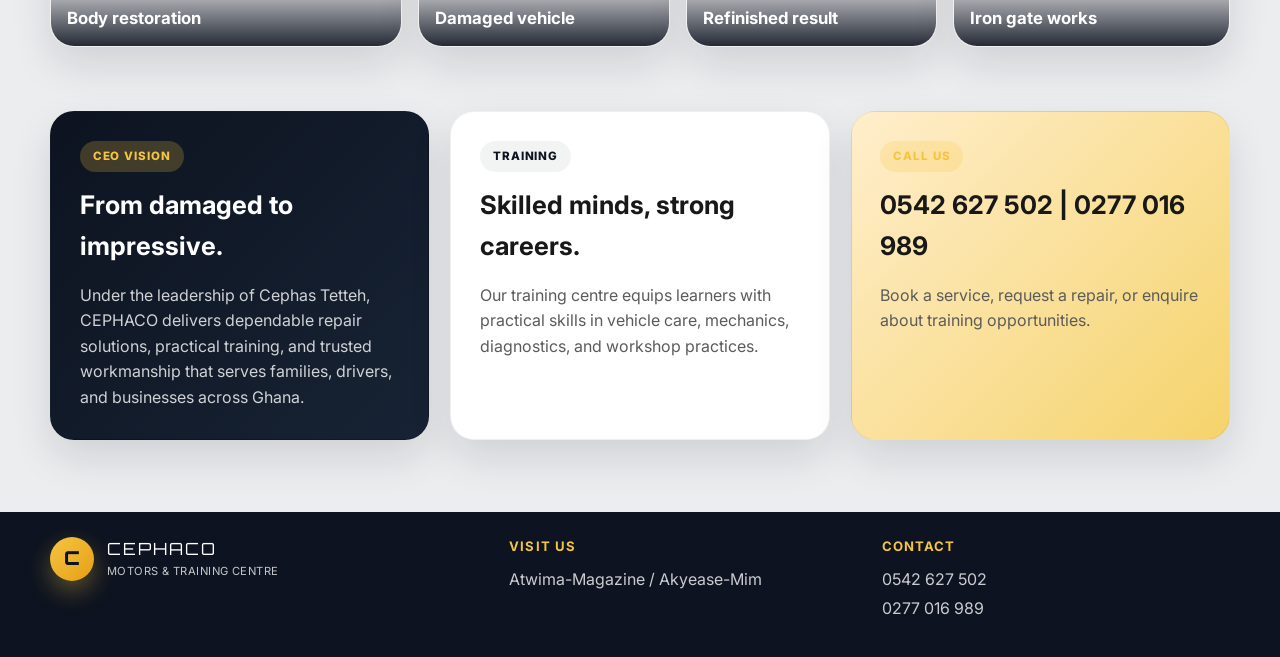
==== commit af06ac72: "Add files via upload" ====
--- a/index.html
+++ b/index.html
@@ -71,8 +71,8 @@
           <div class="hero-visual">
             <div class="bus-figure">
               <img
-                src="https://images.unsplash.com/photo-1581092580497-e0d23cbdf1dc?auto=format&fit=crop&w=1200&q=80"
-                alt="Ghana workshop technician working on a vehicle"
+                src="images/WhatsApp%20Image%202026-10-22%20at%203.03.43%20PM.jpeg"
+                alt="CEPHACO workshop technician working on a vehicle"
               />
             </div>
             <div class="arrow-callout">We fix it right</div>
@@ -83,7 +83,7 @@
       <section class="founder-profile">
         <div class="container founder-shell">
           <div class="founder-portrait">
-            <img src="images/cephas-tetteh.svg" alt="Cephas Tetteh, founder and CEO of CEPHACO Motors" />
+            <img src="images/WhatsApp%20Image%202026-10-22%20at%204.00.14%20PM.jpeg" alt="Cephas Tetteh, founder and CEO of CEPHACO Motors" />
           </div>
 
           <div class="founder-copy">
@@ -108,7 +108,7 @@
       <section class="gallery-strip">
         <div class="container project-showcase">
           <div class="showcase-card showcase-card--wide">
-            <img src="images/workshop-repair.svg" alt="Vehicle repair in the CEPHACO workshop" />
+            <img src="images/WhatsApp%20Image%202026-10-22%20at%203.03.43%20PM.jpeg" alt="Vehicle repair in the CEPHACO workshop" />
             <div class="showcase-overlay">
               <span>Workshop repair</span>
               <strong>Body restoration</strong>
@@ -116,7 +116,7 @@
           </div>
 
           <div class="showcase-card">
-            <img src="images/car-before.svg" alt="Vehicle before repair" />
+            <img src="images/WhatsApp%20Image%202026-10-22%20at%204.00.14%20PM.jpeg" alt="Vehicle before repair" />
             <div class="showcase-overlay">
               <span>Before</span>
               <strong>Damaged vehicle</strong>
@@ -124,7 +124,7 @@
           </div>
 
           <div class="showcase-card">
-            <img src="images/car-after.svg" alt="Vehicle after repair and repainting" />
+            <img src="images/WhatsApp%20Image%202026-10-22%20at%204.01.26%20PM.jpeg" alt="Vehicle after repair and repainting" />
             <div class="showcase-overlay">
               <span>After</span>
               <strong>Refinished result</strong>
@@ -132,7 +132,7 @@
           </div>
 
           <div class="showcase-card showcase-card--tall">
-            <img src="images/gate-fabrication.svg" alt="Custom iron gate fabrication" />
+            <img src="images/WhatsApp%20Image%202026-10-22%20at%203.03.43%20PM.jpeg" alt="Custom iron gate fabrication" />
             <div class="showcase-overlay">
               <span>Fabrication</span>
               <strong>Iron gate works</strong>
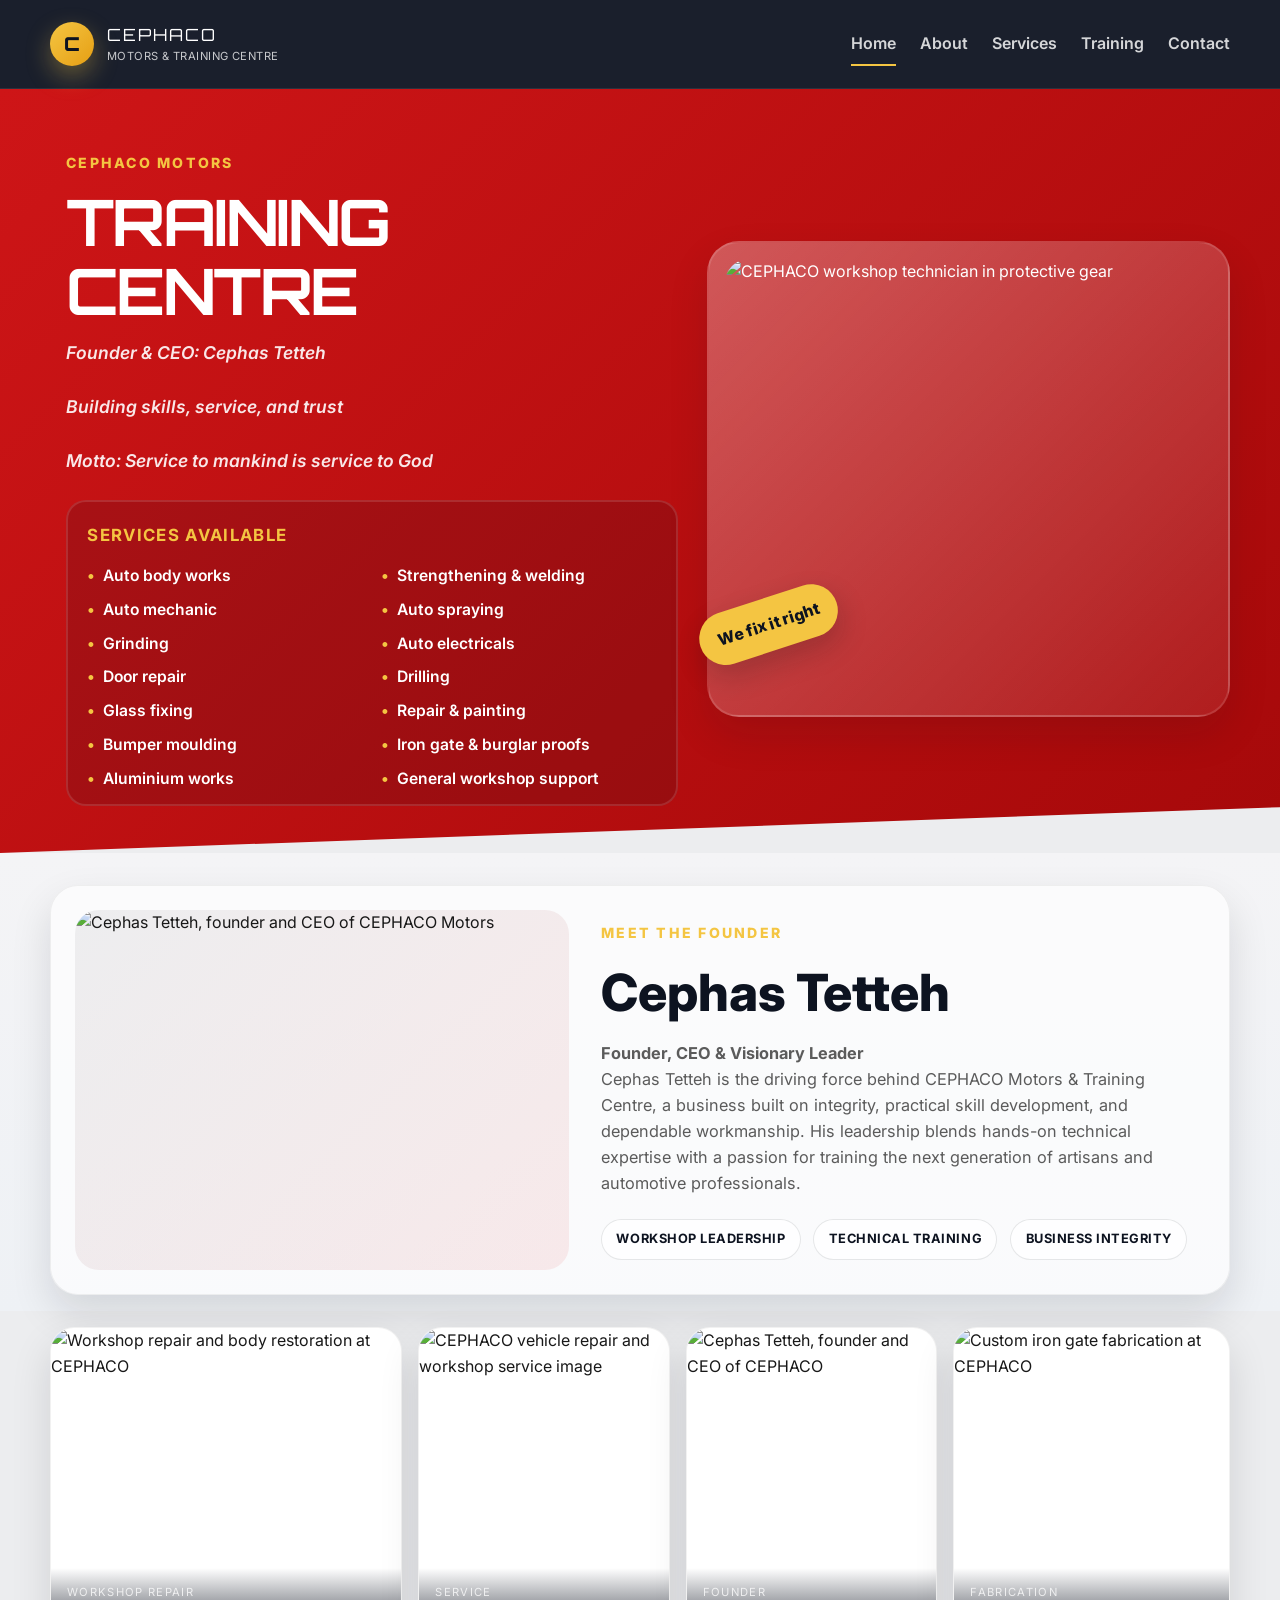
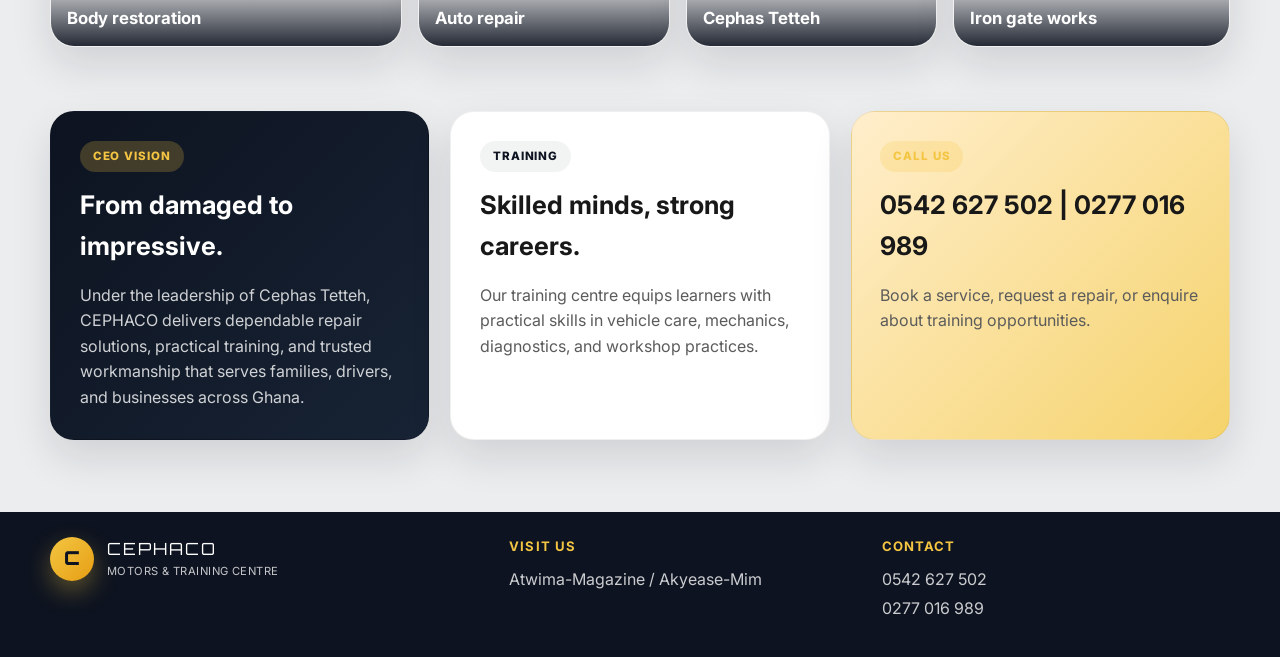
==== commit 26d1c13e: "Add files via upload" ====
--- a/index.html
+++ b/index.html
@@ -71,8 +71,8 @@
           <div class="hero-visual">
             <div class="bus-figure">
               <img
-                src="images/WhatsApp%20Image%202026-10-22%20at%203.03.43%20PM.jpeg"
-                alt="CEPHACO workshop technician working on a vehicle"
+                src="images/gallery-photo-1.jpeg"
+                alt="CEPHACO workshop technician in protective gear"
               />
             </div>
             <div class="arrow-callout">We fix it right</div>
@@ -83,7 +83,7 @@
       <section class="founder-profile">
         <div class="container founder-shell">
           <div class="founder-portrait">
-            <img src="images/WhatsApp%20Image%202026-10-22%20at%204.00.14%20PM.jpeg" alt="Cephas Tetteh, founder and CEO of CEPHACO Motors" />
+            <img src="images/founder-photo.jpeg" alt="Cephas Tetteh, founder and CEO of CEPHACO Motors" />
           </div>
 
           <div class="founder-copy">
@@ -108,7 +108,7 @@
       <section class="gallery-strip">
         <div class="container project-showcase">
           <div class="showcase-card showcase-card--wide">
-            <img src="images/WhatsApp%20Image%202026-10-22%20at%203.03.43%20PM.jpeg" alt="Vehicle repair in the CEPHACO workshop" />
+            <img src="images/workshop-repair.svg" alt="Workshop repair and body restoration at CEPHACO" />
             <div class="showcase-overlay">
               <span>Workshop repair</span>
               <strong>Body restoration</strong>
@@ -116,23 +116,23 @@
           </div>
 
           <div class="showcase-card">
-            <img src="images/WhatsApp%20Image%202026-10-22%20at%204.00.14%20PM.jpeg" alt="Vehicle before repair" />
-            <div class="showcase-overlay">
-              <span>Before</span>
-              <strong>Damaged vehicle</strong>
+            <img src="images/hero-photo.jpeg" alt="CEPHACO vehicle repair and workshop service image" />
+            <div class="showcase-overlay">
+              <span>Service</span>
+              <strong>Auto repair</strong>
             </div>
           </div>
 
           <div class="showcase-card">
-            <img src="images/WhatsApp%20Image%202026-10-22%20at%204.01.26%20PM.jpeg" alt="Vehicle after repair and repainting" />
-            <div class="showcase-overlay">
-              <span>After</span>
-              <strong>Refinished result</strong>
+            <img src="images/founder-photo.jpeg" alt="Cephas Tetteh, founder and CEO of CEPHACO" />
+            <div class="showcase-overlay">
+              <span>Founder</span>
+              <strong>Cephas Tetteh</strong>
             </div>
           </div>
 
           <div class="showcase-card showcase-card--tall">
-            <img src="images/WhatsApp%20Image%202026-10-22%20at%203.03.43%20PM.jpeg" alt="Custom iron gate fabrication" />
+            <img src="images/gate-fabrication.svg" alt="Custom iron gate fabrication at CEPHACO" />
             <div class="showcase-overlay">
               <span>Fabrication</span>
               <strong>Iron gate works</strong>
